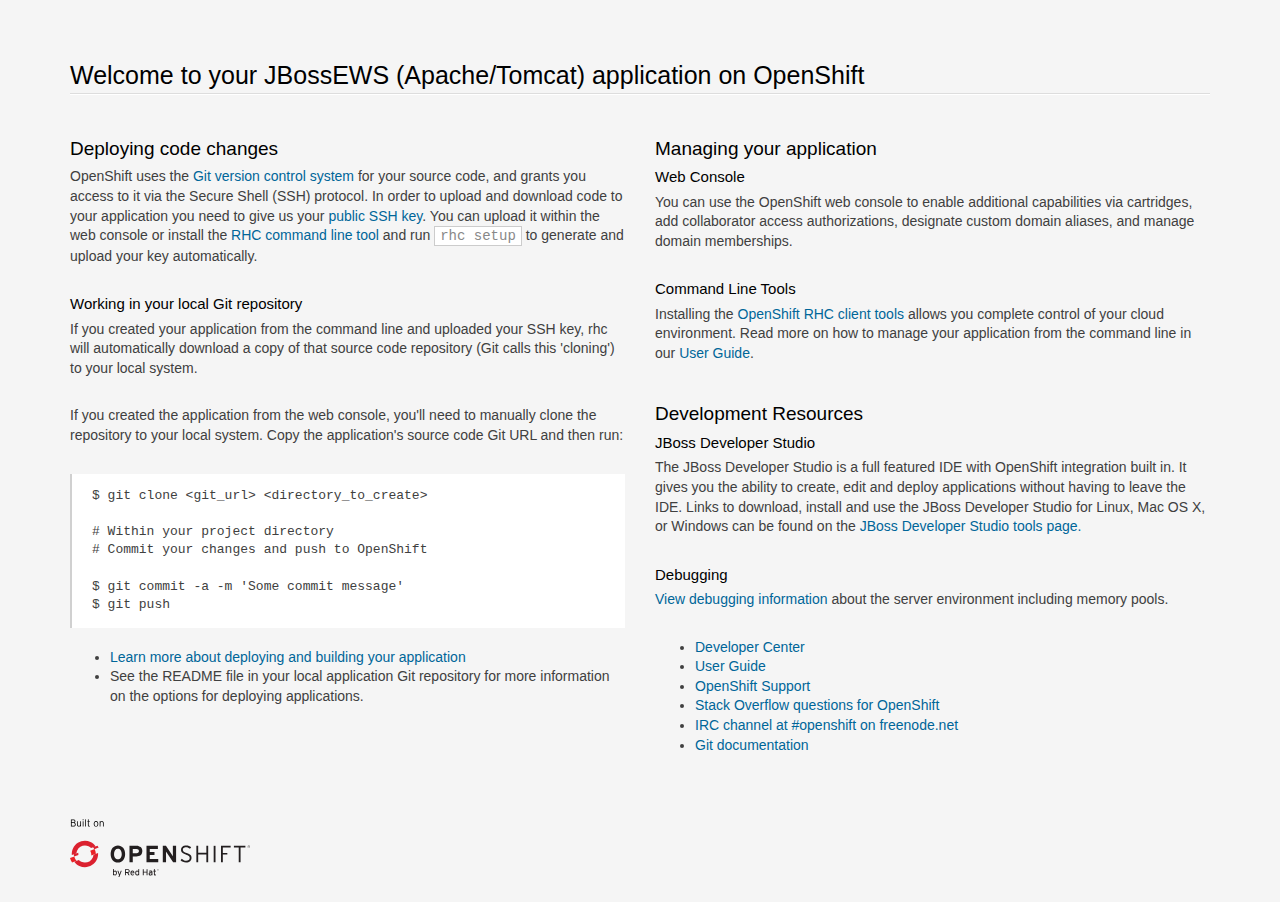
==== src/main/webapp/index.html @ 7d57b136 "Creating template" ====
<!doctype html>
<html lang="en">
<head>
  <meta charset="utf-8">
  <meta http-equiv="X-UA-Compatible" content="IE=edge,chrome=1">
  <title>Welcome to OpenShift</title>
  
<style>

/*!
 * Bootstrap v3.0.0
 *
 * Copyright 2013 Twitter, Inc
 * Licensed under the Apache License v2.0
 * http://www.apache.org/licenses/LICENSE-2.0
 *
 * Designed and built with all the love in the world @twitter by @mdo and @fat.
 */

  .logo {
    background-size: cover;
    height: 58px;
    width: 180px;
    margin-top: 6px;
    background-image: url([data-uri]);
  }
.logo a {
  display: block;
  width: 100%;
  height: 100%;
}
*, *:before, *:after {
    -moz-box-sizing: border-box;
    box-sizing: border-box;
}
aside,
footer,
header,
hgroup,
section{
  display: block;
}
body {
  color: #404040;
  font-family: "Helvetica Neue",Helvetica,"Liberation Sans",Arial,sans-serif;
  font-size: 14px;
  line-height: 1.4;
}

html {
  font-family: sans-serif;
  -ms-text-size-adjust: 100%;
  -webkit-text-size-adjust: 100%;
}
ul {
    margin-top: 0;
}
.container {
  margin-right: auto;
  margin-left: auto;
  padding-left: 15px;
  padding-right: 15px;
}
.container:before,
.container:after {
  content: " ";
  /* 1 */

  display: table;
  /* 2 */

}
.container:after {
  clear: both;
}
.row {
  margin-left: -15px;
  margin-right: -15px;
}
.row:before,
.row:after {
  content: " ";
  /* 1 */

  display: table;
  /* 2 */

}
.row:after {
  clear: both;
}
.col-sm-6, .col-md-6, .col-xs-12 {
  position: relative;
  min-height: 1px;
  padding-left: 15px;
  padding-right: 15px;
}
.col-xs-12 {
  width: 100%;
}

@media (min-width: 768px) {
  .container {
    width: 750px;
  }
  .col-sm-6 {
    float: left;
  }
  .col-sm-6 {
    width: 50%;
  }
}

@media (min-width: 992px) {
  .container {
    width: 970px;
  }
  .col-md-6 {
    float: left;
  }
  .col-md-6 {
    width: 50%;
  }
}
@media (min-width: 1200px) {
  .container {
    width: 1170px;
  }
}

a {
  color: #069;
  text-decoration: none;
}
a:hover {
  color: #EA0011;
  text-decoration: underline;
}
hgroup {
  margin-top: 50px;
}
footer {
    margin: 50px 0 25px;
}
h1, h2, h3 {
  color: #000;
  line-height: 1.38em;
  margin: 1.5em 0 .3em;
}
h1 {
  font-size: 25px;
  font-weight: 300;
  border-bottom: 1px solid #fff;
  margin-bottom: .5em;
}
h1:after {
  content: "";
  display: block;
  width: 100%;
  height: 1px;
  background-color: #ddd;
}
h2 {
  font-size: 19px;
  font-weight: 400;
}
h3 {
  font-size: 15px;
  font-weight: 400;
  margin: 0 0 .3em;
}
p {
  margin: 0 0 2em;
}
p + h2 {
  margin-top: 2em;
}
html {
  background: #f5f5f5;
  height: 100%;
}
code {
  background-color: white;
  border: 1px solid #ccc;
  padding: 1px 5px;
  color: #888;
}
pre {
  display: block;
  padding: 13.333px 20px;
  margin: 0 0 20px;
  font-size: 13px;
  line-height: 1.4;
  background-color: #fff;
  border-left: 2px solid rgba(120,120,120,0.35);
  white-space: pre;
  white-space: pre-wrap;
  word-break: normal;
  word-wrap: break-word;
  overflow: auto;
  font-family: Menlo,Monaco,"Liberation Mono",Consolas,monospace !important;
}

</style>

</head>
<body>

<section class='container'>
          <hgroup>
            <h1>Welcome to your JBossEWS (Apache/Tomcat) application on OpenShift</h1>
          </hgroup>


        <div class="row">
          <section class='col-xs-12 col-sm-6 col-md-6'>
            <section>
              <h2>Deploying code changes</h2>
                <p>OpenShift uses the <a href="http://git-scm.com/">Git version control system</a> for your source code, and grants you access to it via the Secure Shell (SSH) protocol. In order to upload and download code to your application you need to give us your <a href="https://www.openshift.com/developers/remote-access">public SSH key</a>. You can upload it within the web console or install the <a href="https://www.openshift.com/developers/rhc-client-tools-install">RHC command line tool</a> and run <code>rhc setup</code> to generate and upload your key automatically.</p>

                <h3>Working in your local Git repository</h3>
                <p>If you created your application from the command line and uploaded your SSH key, rhc will automatically download a copy of that source code repository (Git calls this 'cloning') to your local system.</p>

                <p>If you created the application from the web console, you'll need to manually clone the repository to your local system. Copy the application's source code Git URL and then run:</p>

<pre>$ git clone &lt;git_url&gt; &lt;directory_to_create&gt;

# Within your project directory
# Commit your changes and push to OpenShift

$ git commit -a -m 'Some commit message'
$ git push</pre>


                  <ul>
                    <li><a href="https://www.openshift.com/developers/deploying-and-building-applications">Learn more about deploying and building your application</a></li>
                    <li>See the README file in your local application Git repository for more information on the options for deploying applications.</li>
                  </ul>

            </section>

          </section>
          <section class="col-xs-12 col-sm-6 col-md-6">

                <h2>Managing your application</h2>

                <h3>Web Console</h3>
                <p>You can use the OpenShift web console to enable additional capabilities via cartridges, add collaborator access authorizations, designate custom domain aliases, and manage domain memberships.</p>

                <h3>Command Line Tools</h3>
                <p>Installing the <a href="https://www.openshift.com/developers/rhc-client-tools-install">OpenShift RHC client tools</a> allows you complete control of your cloud environment. Read more on how to manage your application from the command line in our <a href="https://www.openshift.com/user-guide">User Guide</a>.
                </p>

                <h2>Development Resources</h2>
                  <h3>JBoss Developer Studio</h3>
                  <p>
                    The JBoss Developer Studio is a full featured IDE with OpenShift integration built in.
                    It gives you the ability to create, edit and deploy applications without having to
                    leave the IDE.  Links to download, install and use the JBoss Developer Studio for Linux,
                    Mac OS X, or Windows can be found on the
                    <a href="https://www.openshift.com/developers/tools">JBoss Developer Studio tools page.</a>
                  </p>
                  <h3>Debugging</h3>
                  <p><a href="snoop.jsp">View debugging information</a> about the server environment including memory pools.</p>
                  <ul>
                    <li><a href="https://www.openshift.com/developers">Developer Center</a></li>
                    <li><a href="https://www.openshift.com/user-guide">User Guide</a></li>
                    <li><a href="https://www.openshift.com/support">OpenShift Support</a></li>
                    <li><a href="http://stackoverflow.com/questions/tagged/openshift">Stack Overflow questions for OpenShift</a></li>
                    <li><a href="http://webchat.freenode.net/?randomnick=1&channels=openshift&uio=d4">IRC channel at #openshift on freenode.net</a></li>
                    <li><a href="http://git-scm.com/documentation">Git documentation</a></li>
                  </ul>

          </section>
        </div>

        <footer>
          <div class="logo"><a href="https://www.openshift.com/"></a></div>
        </footer>
</section>
</body>
</html>
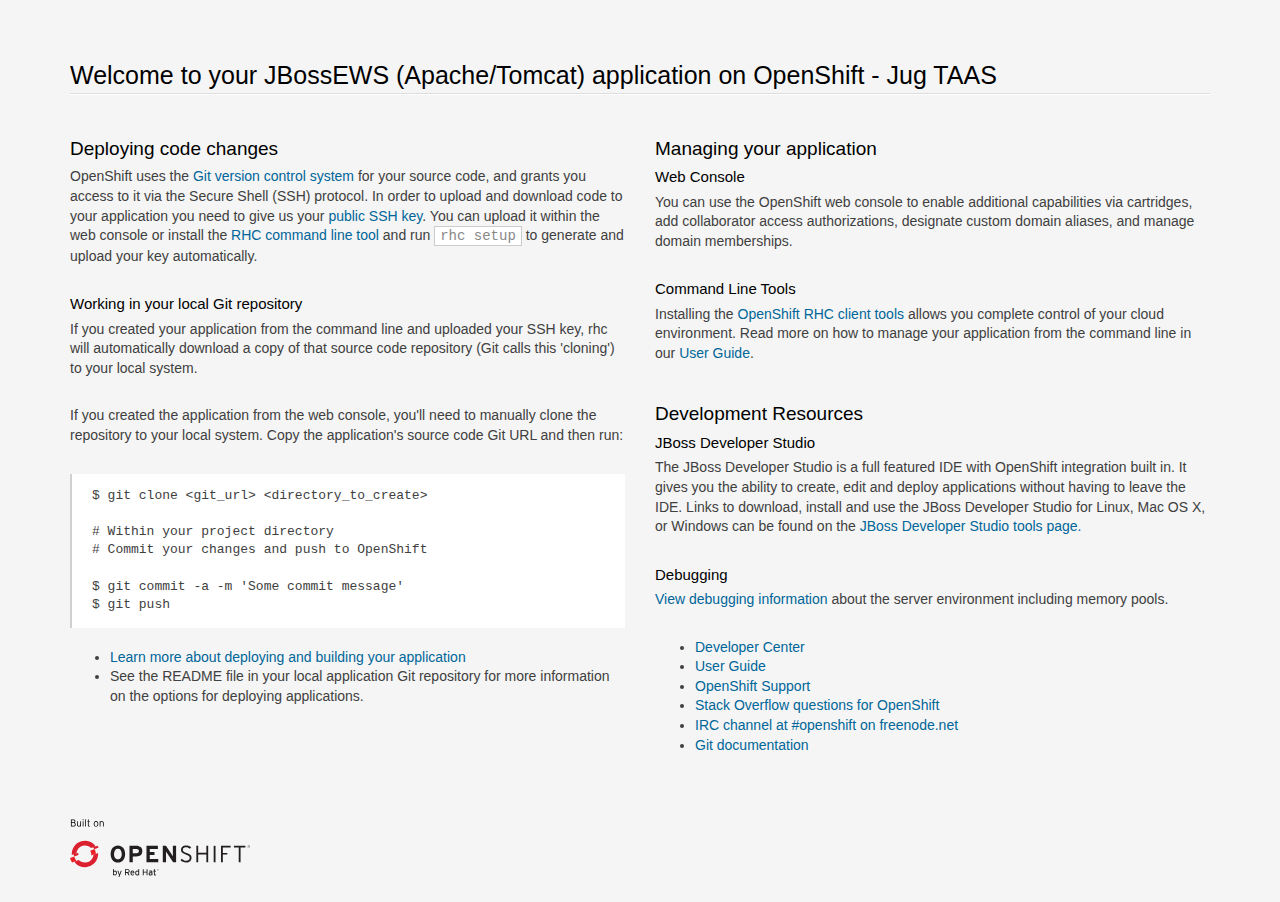
==== commit a1afbab7: "Piccola modifica per testare il collegamento github -> openshift." ====
--- a/src/main/webapp/index.html
+++ b/src/main/webapp/index.html
@@ -208,7 +208,7 @@
 
 <section class='container'>
           <hgroup>
-            <h1>Welcome to your JBossEWS (Apache/Tomcat) application on OpenShift</h1>
+            <h1>Welcome to your JBossEWS (Apache/Tomcat) application on OpenShift - Jug TAAS</h1>
           </hgroup>
 
 
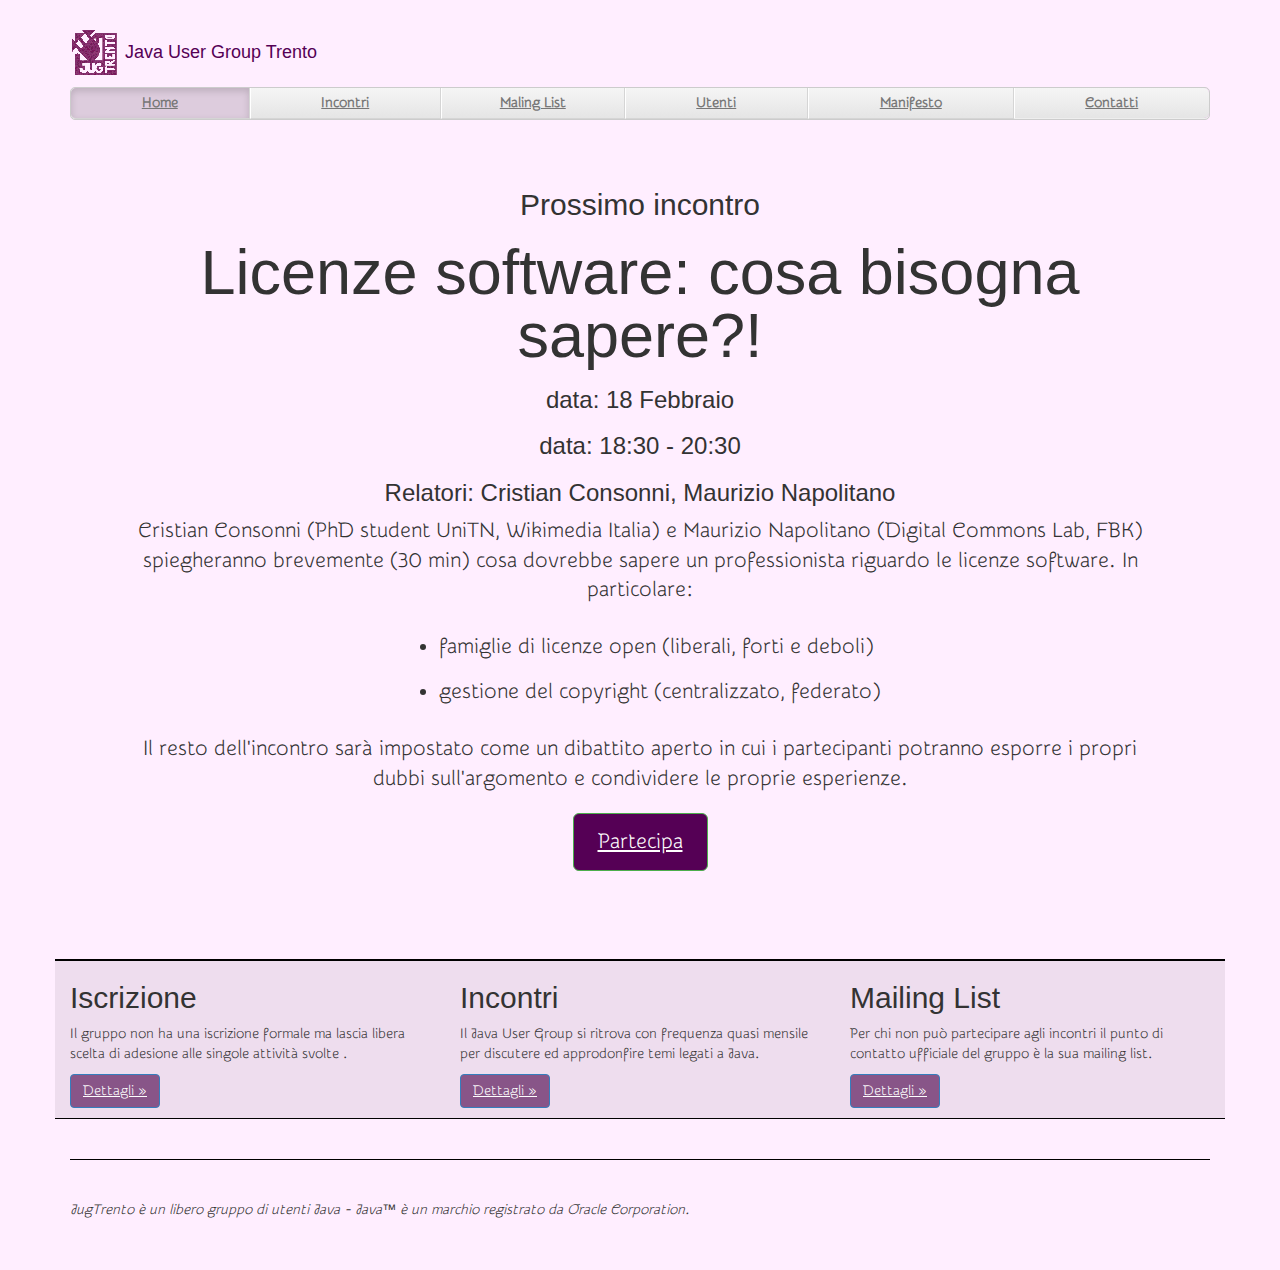
==== commit 5b18c846: "spostati file statici" ====
--- a/src/main/webapp/index.html
+++ b/src/main/webapp/index.html
@@ -1,282 +1,105 @@
-<!doctype html>
-<html lang="en">
-<head>
-  <meta charset="utf-8">
-  <meta http-equiv="X-UA-Compatible" content="IE=edge,chrome=1">
-  <title>Welcome to OpenShift</title>
-  
-<style>
-
-/*!
- * Bootstrap v3.0.0
- *
- * Copyright 2013 Twitter, Inc
- * Licensed under the Apache License v2.0
- * http://www.apache.org/licenses/LICENSE-2.0
- *
- * Designed and built with all the love in the world @twitter by @mdo and @fat.
- */
-
-  .logo {
-    background-size: cover;
-    height: 58px;
-    width: 180px;
-    margin-top: 6px;
-    background-image: url([data-uri]);
-  }
-.logo a {
-  display: block;
-  width: 100%;
-  height: 100%;
-}
-*, *:before, *:after {
-    -moz-box-sizing: border-box;
-    box-sizing: border-box;
-}
-aside,
-footer,
-header,
-hgroup,
-section{
-  display: block;
-}
-body {
-  color: #404040;
-  font-family: "Helvetica Neue",Helvetica,"Liberation Sans",Arial,sans-serif;
-  font-size: 14px;
-  line-height: 1.4;
-}
-
-html {
-  font-family: sans-serif;
-  -ms-text-size-adjust: 100%;
-  -webkit-text-size-adjust: 100%;
-}
-ul {
-    margin-top: 0;
-}
-.container {
-  margin-right: auto;
-  margin-left: auto;
-  padding-left: 15px;
-  padding-right: 15px;
-}
-.container:before,
-.container:after {
-  content: " ";
-  /* 1 */
-
-  display: table;
-  /* 2 */
-
-}
-.container:after {
-  clear: both;
-}
-.row {
-  margin-left: -15px;
-  margin-right: -15px;
-}
-.row:before,
-.row:after {
-  content: " ";
-  /* 1 */
-
-  display: table;
-  /* 2 */
-
-}
-.row:after {
-  clear: both;
-}
-.col-sm-6, .col-md-6, .col-xs-12 {
-  position: relative;
-  min-height: 1px;
-  padding-left: 15px;
-  padding-right: 15px;
-}
-.col-xs-12 {
-  width: 100%;
-}
-
-@media (min-width: 768px) {
-  .container {
-    width: 750px;
-  }
-  .col-sm-6 {
-    float: left;
-  }
-  .col-sm-6 {
-    width: 50%;
-  }
-}
-
-@media (min-width: 992px) {
-  .container {
-    width: 970px;
-  }
-  .col-md-6 {
-    float: left;
-  }
-  .col-md-6 {
-    width: 50%;
-  }
-}
-@media (min-width: 1200px) {
-  .container {
-    width: 1170px;
-  }
-}
-
-a {
-  color: #069;
-  text-decoration: none;
-}
-a:hover {
-  color: #EA0011;
-  text-decoration: underline;
-}
-hgroup {
-  margin-top: 50px;
-}
-footer {
-    margin: 50px 0 25px;
-}
-h1, h2, h3 {
-  color: #000;
-  line-height: 1.38em;
-  margin: 1.5em 0 .3em;
-}
-h1 {
-  font-size: 25px;
-  font-weight: 300;
-  border-bottom: 1px solid #fff;
-  margin-bottom: .5em;
-}
-h1:after {
-  content: "";
-  display: block;
-  width: 100%;
-  height: 1px;
-  background-color: #ddd;
-}
-h2 {
-  font-size: 19px;
-  font-weight: 400;
-}
-h3 {
-  font-size: 15px;
-  font-weight: 400;
-  margin: 0 0 .3em;
-}
-p {
-  margin: 0 0 2em;
-}
-p + h2 {
-  margin-top: 2em;
-}
-html {
-  background: #f5f5f5;
-  height: 100%;
-}
-code {
-  background-color: white;
-  border: 1px solid #ccc;
-  padding: 1px 5px;
-  color: #888;
-}
-pre {
-  display: block;
-  padding: 13.333px 20px;
-  margin: 0 0 20px;
-  font-size: 13px;
-  line-height: 1.4;
-  background-color: #fff;
-  border-left: 2px solid rgba(120,120,120,0.35);
-  white-space: pre;
-  white-space: pre-wrap;
-  word-break: normal;
-  word-wrap: break-word;
-  overflow: auto;
-  font-family: Menlo,Monaco,"Liberation Mono",Consolas,monospace !important;
-}
-
-</style>
-
-</head>
-<body>
-
-<section class='container'>
-          <hgroup>
-            <h1>Welcome to your JBossEWS (Apache/Tomcat) application on OpenShift - Jug TAAS</h1>
-          </hgroup>
-
-
-        <div class="row">
-          <section class='col-xs-12 col-sm-6 col-md-6'>
-            <section>
-              <h2>Deploying code changes</h2>
-                <p>OpenShift uses the <a href="http://git-scm.com/">Git version control system</a> for your source code, and grants you access to it via the Secure Shell (SSH) protocol. In order to upload and download code to your application you need to give us your <a href="https://www.openshift.com/developers/remote-access">public SSH key</a>. You can upload it within the web console or install the <a href="https://www.openshift.com/developers/rhc-client-tools-install">RHC command line tool</a> and run <code>rhc setup</code> to generate and upload your key automatically.</p>
-
-                <h3>Working in your local Git repository</h3>
-                <p>If you created your application from the command line and uploaded your SSH key, rhc will automatically download a copy of that source code repository (Git calls this 'cloning') to your local system.</p>
-
-                <p>If you created the application from the web console, you'll need to manually clone the repository to your local system. Copy the application's source code Git URL and then run:</p>
-
-<pre>$ git clone &lt;git_url&gt; &lt;directory_to_create&gt;
-
-# Within your project directory
-# Commit your changes and push to OpenShift
-
-$ git commit -a -m 'Some commit message'
-$ git push</pre>
-
-
-                  <ul>
-                    <li><a href="https://www.openshift.com/developers/deploying-and-building-applications">Learn more about deploying and building your application</a></li>
-                    <li>See the README file in your local application Git repository for more information on the options for deploying applications.</li>
-                  </ul>
-
-            </section>
-
-          </section>
-          <section class="col-xs-12 col-sm-6 col-md-6">
-
-                <h2>Managing your application</h2>
-
-                <h3>Web Console</h3>
-                <p>You can use the OpenShift web console to enable additional capabilities via cartridges, add collaborator access authorizations, designate custom domain aliases, and manage domain memberships.</p>
-
-                <h3>Command Line Tools</h3>
-                <p>Installing the <a href="https://www.openshift.com/developers/rhc-client-tools-install">OpenShift RHC client tools</a> allows you complete control of your cloud environment. Read more on how to manage your application from the command line in our <a href="https://www.openshift.com/user-guide">User Guide</a>.
-                </p>
-
-                <h2>Development Resources</h2>
-                  <h3>JBoss Developer Studio</h3>
-                  <p>
-                    The JBoss Developer Studio is a full featured IDE with OpenShift integration built in.
-                    It gives you the ability to create, edit and deploy applications without having to
-                    leave the IDE.  Links to download, install and use the JBoss Developer Studio for Linux,
-                    Mac OS X, or Windows can be found on the
-                    <a href="https://www.openshift.com/developers/tools">JBoss Developer Studio tools page.</a>
-                  </p>
-                  <h3>Debugging</h3>
-                  <p><a href="snoop.jsp">View debugging information</a> about the server environment including memory pools.</p>
-                  <ul>
-                    <li><a href="https://www.openshift.com/developers">Developer Center</a></li>
-                    <li><a href="https://www.openshift.com/user-guide">User Guide</a></li>
-                    <li><a href="https://www.openshift.com/support">OpenShift Support</a></li>
-                    <li><a href="http://stackoverflow.com/questions/tagged/openshift">Stack Overflow questions for OpenShift</a></li>
-                    <li><a href="http://webchat.freenode.net/?randomnick=1&channels=openshift&uio=d4">IRC channel at #openshift on freenode.net</a></li>
-                    <li><a href="http://git-scm.com/documentation">Git documentation</a></li>
-                  </ul>
-
-          </section>
-        </div>
-
-        <footer>
-          <div class="logo"><a href="https://www.openshift.com/"></a></div>
-        </footer>
-</section>
-</body>
-</html>
+<!DOCTYPE html>
+<html lang="en">
+    <head>
+        <meta http-equiv="content-type" content="text/html; charset=UTF-8">
+        <meta charset="utf-8">
+        <meta http-equiv="X-UA-Compatible" content="IE=edge">
+        <meta name="viewport" content="width=device-width, initial-scale=1.0">
+        <meta name="description" content="">
+        <meta name="author" content="">
+        <link rel="shortcut icon" href="img/favicon.png">
+
+        <title>JUG Trento - Home</title>
+
+        <!-- Bootstrap core CSS -->
+        <link href="css/bootstrap.css" rel="stylesheet">
+
+        <!-- Custom styles for this template -->
+        <link href="css/justified-nav.css" rel="stylesheet">
+        <link href='http://fonts.googleapis.com/css?family=Snippet' rel='stylesheet' type='text/css'>
+        <!--
+        <link href='http://fonts.googleapis.com/css?family=Jolly+Lodger' rel='stylesheet' type='text/css'>
+        -->
+
+        <!-- Just for debugging purposes. Don't actually copy this line! -->
+        <!--[if lt IE 9]><script src="../../docs-assets/js/ie8-responsive-file-warning.js"></script><![endif]-->
+
+        <!-- HTML5 shim and Respond.js IE8 support of HTML5 elements and media queries -->
+        <!--[if lt IE 9]>
+          <script src="https://oss.maxcdn.com/libs/html5shiv/3.7.0/html5shiv.js"></script>
+          <script src="https://oss.maxcdn.com/libs/respond.js/1.3.0/respond.min.js"></script>
+        <![endif]-->
+    </head>
+
+    <body>
+
+        <div class="container">
+
+            <div class="masthead">
+
+                <!-- Navigation bar -->
+                <h4 class="text-masthead"><img src="img/logojugtn.gif" alt="Logo" /> Java User Group Trento</h4>
+                <ul class="nav nav-justified">
+                    <li class="active"><a href="index.html">Home</a></li>
+                    <li ><a href="incontri.html">Incontri</a></li>
+                    <li><a href="mailinglist.html">Maling List</a></li>
+                    <li><a href="utenti.html">Utenti</a></li>
+                    <li><a href="manifesto.html">Manifesto</a></li>
+                    <li><a href="contatti.html">Contatti</a></li>
+                    <!--
+                    -->
+                </ul>
+            </div>
+
+            <!-- Jumbotron -->
+            <div class="jumbotron">
+                <h2>Prossimo incontro</h2>
+                <h1>Licenze software: cosa bisogna sapere?!</h1>
+                <h3>data: 18 Febbraio</h3>
+                <h3>data: 18:30 - 20:30</h3>
+                <h3>Relatori: Cristian Consonni, Maurizio Napolitano</h3>
+                <p class="lead">Cristian Consonni (PhD student UniTN, Wikimedia Italia) e Maurizio Napolitano (Digital Commons Lab, FBK) spiegheranno brevemente (30 min) cosa dovrebbe sapere un professionista riguardo le licenze software. In particolare:
+                <ul style="text-align: left;display: inline-block;">
+                    <li>famiglie di licenze open (liberali, forti e deboli)</li>
+                    <li>gestione del copyright (centralizzato, federato)</li>
+                </ul>
+                </p>
+
+                <p class="lead">Il resto dell'incontro sarà impostato come un dibattito aperto in cui i partecipanti potranno esporre i propri dubbi sull'argomento e condividere le proprie esperienze.</p>
+                <p><a class="btn btn-lg btn-success" href="incontri-prossimo.html" role="button">Partecipa</a></p>
+            </div>
+
+            <!-- Example row of columns -->
+            <div class="row">
+                <div class="col-lg-4">
+                    <h2>Iscrizione</h2>
+                    <p>Il gruppo non ha una iscrizione formale ma lascia libera scelta di adesione alle singole attività svolte .</p>
+                    <p><a class="btn btn-primary" href="iscrizione.html" role="button">Dettagli »</a></p>
+                </div>
+                <div class="col-lg-4">
+                    <h2>Incontri</h2>
+                    <p>Il Java User Group si ritrova con frequenza quasi mensile per discutere ed approdonfire temi legati a Java. </p>
+                    <p><a class="btn btn-primary" href="incontri.html" role="button">Dettagli »</a></p>
+                </div>
+                <div class="col-lg-4">
+                    <h2>Mailing List</h2>
+                    <p>Per chi non può partecipare agli incontri il punto di contatto ufficiale del gruppo è la sua mailing list. </p>
+                    <p><a class="btn btn-primary" href="mailinglist.html" role="button">Dettagli »</a></p>
+                </div>
+            </div>
+
+
+            <!-- Site footer -->
+            <div class="footer">
+                <p>JugTrento è un libero gruppo di utenti Java - Java™ è un marchio registrato da Oracle Corporation.</p>
+            </div>
+
+        </div> <!-- /container -->
+
+
+        <!-- Bootstrap core JavaScript
+        ================================================== -->
+        <!-- Placed at the end of the document so the pages load faster -->
+
+    </body>
+</html>
--- a/src/main/webapp/css/justified-nav.css
+++ b/src/main/webapp/css/justified-nav.css
@@ -0,0 +1,124 @@
+body {
+  padding-top: 20px;
+  background-color: #fef;
+    /*  font-family: 'Jolly Lodger', cursive; */
+  font-family: 'Snippet', sans-serif;
+}
+
+a {
+    color: #505;
+    text-decoration:underline;
+}
+
+.featurette-image {
+  margin-top: 10px;
+  margin-bottom: 10px;
+}
+
+.row {
+  border-top: 1px solid #000;
+}
+
+.col-lg-4 {
+    background-color: #ede;
+  border-top: 1px solid #000;
+  border-bottom: 1px solid #000;
+}
+
+.text-masthead {
+   color: #505;
+}
+
+.footer {
+  font-style:italic;
+  border-top: 1px solid #000;
+  margin-top: 40px;
+  padding-top: 40px;
+  padding-bottom: 40px;
+}
+
+.footer > hr {
+  background-color: #000;
+   color: #000;
+}
+
+/* Main marketing message and sign up button */
+.jumbotron {
+  text-align: center;
+  background-color: transparent;
+}
+.jumbotron .btn {
+  background-color: #505;
+  font-size: 21px;
+  padding: 14px 24px;
+}
+.btn-primary {
+  background-color: #858;
+}
+/* Customize the nav-justified links to be fill the entire space of the .navbar */
+
+.nav-justified {
+  background-color: #eee;
+  border-radius: 5px;
+  border: 1px solid #ccc;
+}
+.nav-justified > li > a {
+  margin-bottom: 0;
+  padding-top: 5px;
+  padding-bottom: 5px;
+  color: #777;
+  font-weight: bold;
+  text-align: center;
+  border-bottom: 1px solid #d5d5d5;
+  background-color: #e5a5e5; /* Old browsers */
+  background-repeat: repeat-x; /* Repeat the gradient */
+  background-image: -moz-linear-gradient(top, #f5e5f5 0%, #e5d5e5 100%); /* FF3.6+ */
+  background-image: -webkit-gradient(linear, left top, left bottom, color-stop(0%,#f5f5f5), color-stop(100%,#e5e5e5)); /* Chrome,Safari4+ */
+  background-image: -webkit-linear-gradient(top, #f5f5f5 0%,#e5e5e5 100%); /* Chrome 10+,Safari 5.1+ */
+  background-image: -o-linear-gradient(top, #f5f5f5 0%,#e5e5e5 100%); /* Opera 11.10+ */
+  filter: progid:DXImageTransform.Microsoft.gradient( startColorstr='#f5f5f5', endColorstr='#e5e5e5',GradientType=0 ); /* IE6-9 */
+  background-image: linear-gradient(top, #f5f5f5 0%,#e5e5e5 100%); /* W3C */
+}
+.nav-justified > .active > a,
+.nav-justified > .active > a:hover,
+.nav-justified > .active > a:focus {
+  background-color: #dcd;
+  background-image: none;
+  box-shadow: inset 0 3px 7px rgba(0,0,0,.15);
+}
+.nav-justified > li:first-child > a {
+  border-radius: 5px 5px 0 0;
+}
+.nav-justified > li:last-child > a {
+  border-bottom: 0;
+  border-radius: 0 0 5px 5px;
+}
+
+@media (min-width: 768px) {
+  .nav-justified {
+    max-height: 52px;
+  }
+  .nav-justified > li > a {
+    border-left: 1px solid #fff;
+    border-right: 1px solid #d5d5d5;
+  }
+  .nav-justified > li:first-child > a {
+    border-left: 0;
+    border-radius: 5px 0 0 5px;
+  }
+  .nav-justified > li:last-child > a {
+    border-radius: 0 5px 5px 0;
+    border-right: 0;
+  }
+}
+
+/* Responsive: Portrait tablets and up */
+@media screen and (min-width: 768px) {
+  /* Remove the padding we set earlier */
+  .masthead,
+  .marketing,
+  .footer {
+    padding-left: 0;
+    padding-right: 0;
+  }
+}
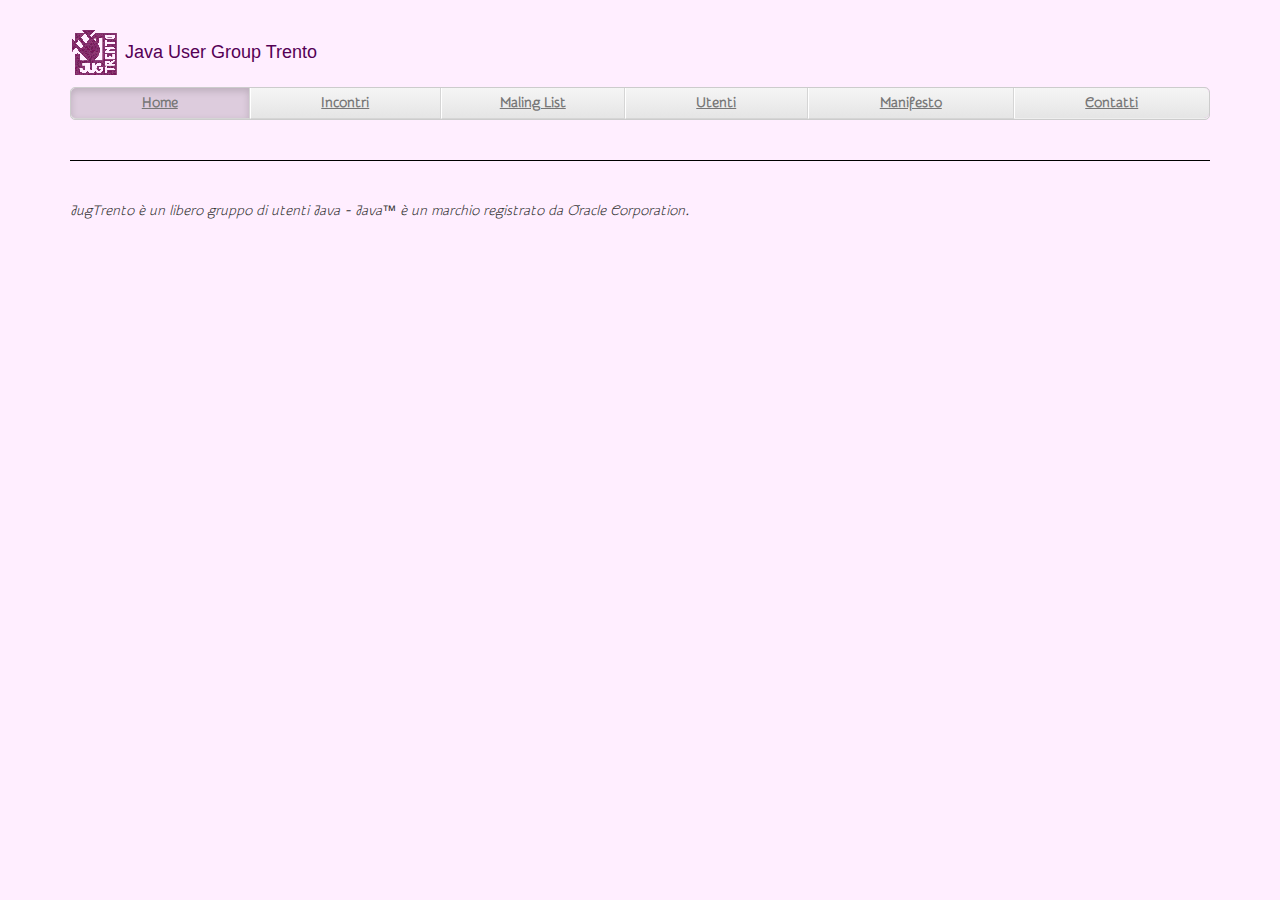
==== commit 20ab9a9c: "form modifica incontro, routing" ====
--- a/src/main/webapp/index.html
+++ b/src/main/webapp/index.html
@@ -1,105 +1,67 @@
-<!DOCTYPE html>
-<html lang="en">
-    <head>
-        <meta http-equiv="content-type" content="text/html; charset=UTF-8">
-        <meta charset="utf-8">
-        <meta http-equiv="X-UA-Compatible" content="IE=edge">
-        <meta name="viewport" content="width=device-width, initial-scale=1.0">
-        <meta name="description" content="">
-        <meta name="author" content="">
-        <link rel="shortcut icon" href="img/favicon.png">
-
-        <title>JUG Trento - Home</title>
-
-        <!-- Bootstrap core CSS -->
-        <link href="css/bootstrap.css" rel="stylesheet">
-
-        <!-- Custom styles for this template -->
-        <link href="css/justified-nav.css" rel="stylesheet">
-        <link href='http://fonts.googleapis.com/css?family=Snippet' rel='stylesheet' type='text/css'>
-        <!--
-        <link href='http://fonts.googleapis.com/css?family=Jolly+Lodger' rel='stylesheet' type='text/css'>
-        -->
-
-        <!-- Just for debugging purposes. Don't actually copy this line! -->
-        <!--[if lt IE 9]><script src="../../docs-assets/js/ie8-responsive-file-warning.js"></script><![endif]-->
-
-        <!-- HTML5 shim and Respond.js IE8 support of HTML5 elements and media queries -->
-        <!--[if lt IE 9]>
-          <script src="https://oss.maxcdn.com/libs/html5shiv/3.7.0/html5shiv.js"></script>
-          <script src="https://oss.maxcdn.com/libs/respond.js/1.3.0/respond.min.js"></script>
-        <![endif]-->
-    </head>
-
-    <body>
-
-        <div class="container">
-
-            <div class="masthead">
-
-                <!-- Navigation bar -->
-                <h4 class="text-masthead"><img src="img/logojugtn.gif" alt="Logo" /> Java User Group Trento</h4>
-                <ul class="nav nav-justified">
-                    <li class="active"><a href="index.html">Home</a></li>
-                    <li ><a href="incontri.html">Incontri</a></li>
-                    <li><a href="mailinglist.html">Maling List</a></li>
-                    <li><a href="utenti.html">Utenti</a></li>
-                    <li><a href="manifesto.html">Manifesto</a></li>
-                    <li><a href="contatti.html">Contatti</a></li>
-                    <!--
-                    -->
-                </ul>
-            </div>
-
-            <!-- Jumbotron -->
-            <div class="jumbotron">
-                <h2>Prossimo incontro</h2>
-                <h1>Licenze software: cosa bisogna sapere?!</h1>
-                <h3>data: 18 Febbraio</h3>
-                <h3>data: 18:30 - 20:30</h3>
-                <h3>Relatori: Cristian Consonni, Maurizio Napolitano</h3>
-                <p class="lead">Cristian Consonni (PhD student UniTN, Wikimedia Italia) e Maurizio Napolitano (Digital Commons Lab, FBK) spiegheranno brevemente (30 min) cosa dovrebbe sapere un professionista riguardo le licenze software. In particolare:
-                <ul style="text-align: left;display: inline-block;">
-                    <li>famiglie di licenze open (liberali, forti e deboli)</li>
-                    <li>gestione del copyright (centralizzato, federato)</li>
-                </ul>
-                </p>
-
-                <p class="lead">Il resto dell'incontro sarà impostato come un dibattito aperto in cui i partecipanti potranno esporre i propri dubbi sull'argomento e condividere le proprie esperienze.</p>
-                <p><a class="btn btn-lg btn-success" href="incontri-prossimo.html" role="button">Partecipa</a></p>
-            </div>
-
-            <!-- Example row of columns -->
-            <div class="row">
-                <div class="col-lg-4">
-                    <h2>Iscrizione</h2>
-                    <p>Il gruppo non ha una iscrizione formale ma lascia libera scelta di adesione alle singole attività svolte .</p>
-                    <p><a class="btn btn-primary" href="iscrizione.html" role="button">Dettagli »</a></p>
-                </div>
-                <div class="col-lg-4">
-                    <h2>Incontri</h2>
-                    <p>Il Java User Group si ritrova con frequenza quasi mensile per discutere ed approdonfire temi legati a Java. </p>
-                    <p><a class="btn btn-primary" href="incontri.html" role="button">Dettagli »</a></p>
-                </div>
-                <div class="col-lg-4">
-                    <h2>Mailing List</h2>
-                    <p>Per chi non può partecipare agli incontri il punto di contatto ufficiale del gruppo è la sua mailing list. </p>
-                    <p><a class="btn btn-primary" href="mailinglist.html" role="button">Dettagli »</a></p>
-                </div>
-            </div>
-
-
-            <!-- Site footer -->
-            <div class="footer">
-                <p>JugTrento è un libero gruppo di utenti Java - Java™ è un marchio registrato da Oracle Corporation.</p>
-            </div>
-
-        </div> <!-- /container -->
-
-
-        <!-- Bootstrap core JavaScript
-        ================================================== -->
-        <!-- Placed at the end of the document so the pages load faster -->
-
-    </body>
-</html>
+<!DOCTYPE html>
+<html lang="en" ng-app="jugtaasApp">
+    <head>
+        <meta http-equiv="content-type" content="text/html; charset=UTF-8">
+        <meta charset="utf-8">
+        <meta http-equiv="X-UA-Compatible" content="IE=edge">
+        <meta name="viewport" content="width=device-width, initial-scale=1.0">
+        <meta name="description" content="">
+        <meta name="author" content="">
+        <link rel="shortcut icon" href="img/favicon.png">
+
+        <title>JUG Trento - Home</title>
+
+        <!-- Bootstrap core CSS -->
+        <link href="css/bootstrap.css" rel="stylesheet">
+
+        <!-- Custom styles for this template -->
+        <link href="css/justified-nav.css" rel="stylesheet">
+        <link href='http://fonts.googleapis.com/css?family=Snippet' rel='stylesheet' type='text/css'>
+        
+        <link rel="stylesheet" type="text/css" href="timeline/css/component.css" />
+        <script src="timeline/js/modernizr.custom.js"></script>
+
+        <script src="lib/angular.min.js"></script>
+        <script src="lib/angular-route.min.js"></script>
+        <script src="js/controllers.js"></script>
+
+        <script src="//code.jquery.com/jquery-1.11.2.min.js"></script>
+
+    </head>
+
+    <body>
+
+        <div class="container">
+
+            <div class="masthead">
+                <!-- Navigation bar -->
+                <h4 class="text-masthead"><img src="img/logojugtn.gif" alt="Logo" /> Java User Group Trento</h4>
+                <ul class="nav nav-justified">
+                    <li class="active"><a href="index.html">Home</a></li>
+                    <li ><a href="incontri.html">Incontri</a></li>
+                    <li><a href="mailinglist.html">Maling List</a></li>
+                    <li><a href="utenti.html">Utenti</a></li>
+                    <li><a href="manifesto.html">Manifesto</a></li>
+                    <li><a href="contatti.html">Contatti</a></li>
+                    <!--
+                    -->
+                </ul>
+            </div>
+
+            <div class="jumbotron" ng-view>
+            </div>
+
+            <!-- Site footer -->
+            <div class="footer">
+                <p>JugTrento è un libero gruppo di utenti Java - Java™ è un marchio registrato da Oracle Corporation.</p>
+            </div>
+
+        </div> <!-- /container -->
+
+
+        <!-- Bootstrap core JavaScript
+        ================================================== -->
+        <!-- Placed at the end of the document so the pages load faster -->
+
+    </body>
+</html>
--- a/src/main/webapp/timeline/css/component.css
+++ b/src/main/webapp/timeline/css/component.css
@@ -0,0 +1,199 @@
+@font-face {
+	font-family: 'ecoico';
+	src:url('../fonts/timelineicons/ecoico.eot');
+	src:url('../fonts/timelineicons/ecoico.eot?#iefix') format('embedded-opentype'),
+		url('../fonts/timelineicons/ecoico.woff') format('woff'),
+		url('../fonts/timelineicons/ecoico.ttf') format('truetype'),
+		url('../fonts/timelineicons/ecoico.svg#ecoico') format('svg');
+	font-weight: normal;
+	font-style: normal;
+} /* Made with http://icomoon.io/ */
+
+.cbp_tmtimeline {
+	margin: 30px 0 0 0;
+	padding: 0;
+	list-style: none;
+	position: relative;
+} 
+
+/* The line */
+.cbp_tmtimeline:before {
+	content: '';
+	position: absolute;
+	top: 0;
+	bottom: 0;
+	width: 10px;
+	background: #ffdc08;
+	left: 20%;
+	margin-left: -10px;
+}
+
+.cbp_tmtimeline > li {
+	position: relative;
+}
+
+/* The date/time */
+.cbp_tmtimeline > li .cbp_tmtime {
+	display: block;
+	width: 25%;
+	padding-right: 100px;
+	position: absolute;
+}
+
+.cbp_tmtimeline > li .cbp_tmtime span {
+	display: block;
+	text-align: right;
+}
+
+.cbp_tmtimeline > li .cbp_tmtime span:first-child {
+	font-size: 1.9em;
+	color: #444;
+}
+
+.cbp_tmtimeline > li .cbp_tmtime span:last-child {
+	font-size: 0.9em;
+	color: #444;
+}
+
+.cbp_tmtimeline > li:nth-child(odd) .cbp_tmtime span:last-child {
+	color: #444;
+}
+
+/* Right content */
+.cbp_tmtimeline > li .cbp_tmlabel {
+	margin: 0 0 15px 25%;
+	background: #cfafcf;
+	color: #000;
+	padding: 2em;
+	font-size: 1.2em;
+	font-weight: 300;
+	line-height: 1.4;
+	position: relative;
+	border-radius: 5px;
+	border: 2px solid #000;
+}
+
+.cbp_tmtimeline > li:nth-child(odd) .cbp_tmlabel {
+	background: #dfcfdf;
+	border: 2px solid #000;
+}
+
+.cbp_tmtimeline > li .cbp_tmlabel h2 { 
+	margin-top: 0px;
+	padding: 0 0 10px 0;
+	border-bottom: 1px solid rgba(255,255,255,0.4);
+}
+
+/* The triangle */
+.cbp_tmtimeline > li .cbp_tmlabel:after {
+	right: 100%;
+	border: 1px solid transparent;
+	content: " ";
+	height: 0;
+	width: 0;
+	position: absolute;
+	pointer-events: none;
+	border-right-color: #000;
+	border-width: 10px;
+	top: 10px;
+}
+
+.cbp_tmtimeline > li:nth-child(odd) .cbp_tmlabel:after {
+	border-right-color: #000;
+}
+
+/* The icons */
+.cbp_tmtimeline > li .cbp_tmicon {
+	width: 40px;
+	height: 40px;
+	font-family: 'ecoico';
+	speak: none;
+	font-style: normal;
+	font-weight: normal;
+	font-variant: normal;
+	text-transform: none;
+	font-size: 3.0em;
+	line-height: 30px;
+	-webkit-font-smoothing: antialiased;
+	position: absolute;
+	color: #fff;
+	background: #000;
+	border-radius: 50%;
+	box-shadow: 0 0 0 8px #f6a400;
+	text-align: center;
+	left: 20%;
+	top: 0;
+	margin: 0 0 0 -25px;
+}
+.cbp_tmicon-arrow-r:before {
+	content: "\e025";
+}
+
+
+.cbp_tmicon-phone:before {
+	content: "\e000";
+}
+
+.cbp_tmicon-screen:before {
+	content: "\e001";
+}
+
+.cbp_tmicon-mail:before {
+	content: "\e002";
+}
+
+.cbp_tmicon-earth:before {
+	content: "\e003";
+}
+
+/* Example Media Queries */
+@media screen and (max-width: 65.375em) {
+
+	.cbp_tmtimeline > li .cbp_tmtime span:last-child {
+		font-size: 1.5em;
+	}
+}
+
+@media screen and (max-width: 47.2em) {
+	.cbp_tmtimeline:before {
+		display: none;
+	}
+
+	.cbp_tmtimeline > li .cbp_tmtime {
+		width: 100%;
+		position: relative;
+		padding: 0 0 20px 0;
+	}
+
+	.cbp_tmtimeline > li .cbp_tmtime span {
+		text-align: left;
+	}
+
+	.cbp_tmtimeline > li .cbp_tmlabel {
+		margin: 0 0 30px 0;
+		padding: 1em;
+		font-weight: 400;
+		font-size: 95%;
+	}
+
+	.cbp_tmtimeline > li .cbp_tmlabel:after {
+		right: auto;
+		left: 20px;
+		border-right-color: transparent;
+		border-bottom-color: #3594cb;
+		top: -20px;
+	}
+
+	.cbp_tmtimeline > li:nth-child(odd) .cbp_tmlabel:after {
+		border-right-color: transparent;
+		border-bottom-color: #6cbfee;
+	}
+
+	.cbp_tmtimeline > li .cbp_tmicon {
+		position: relative;
+		float: right;
+		left: auto;
+		margin: -55px 5px 0 0px;
+	}	
+}
+
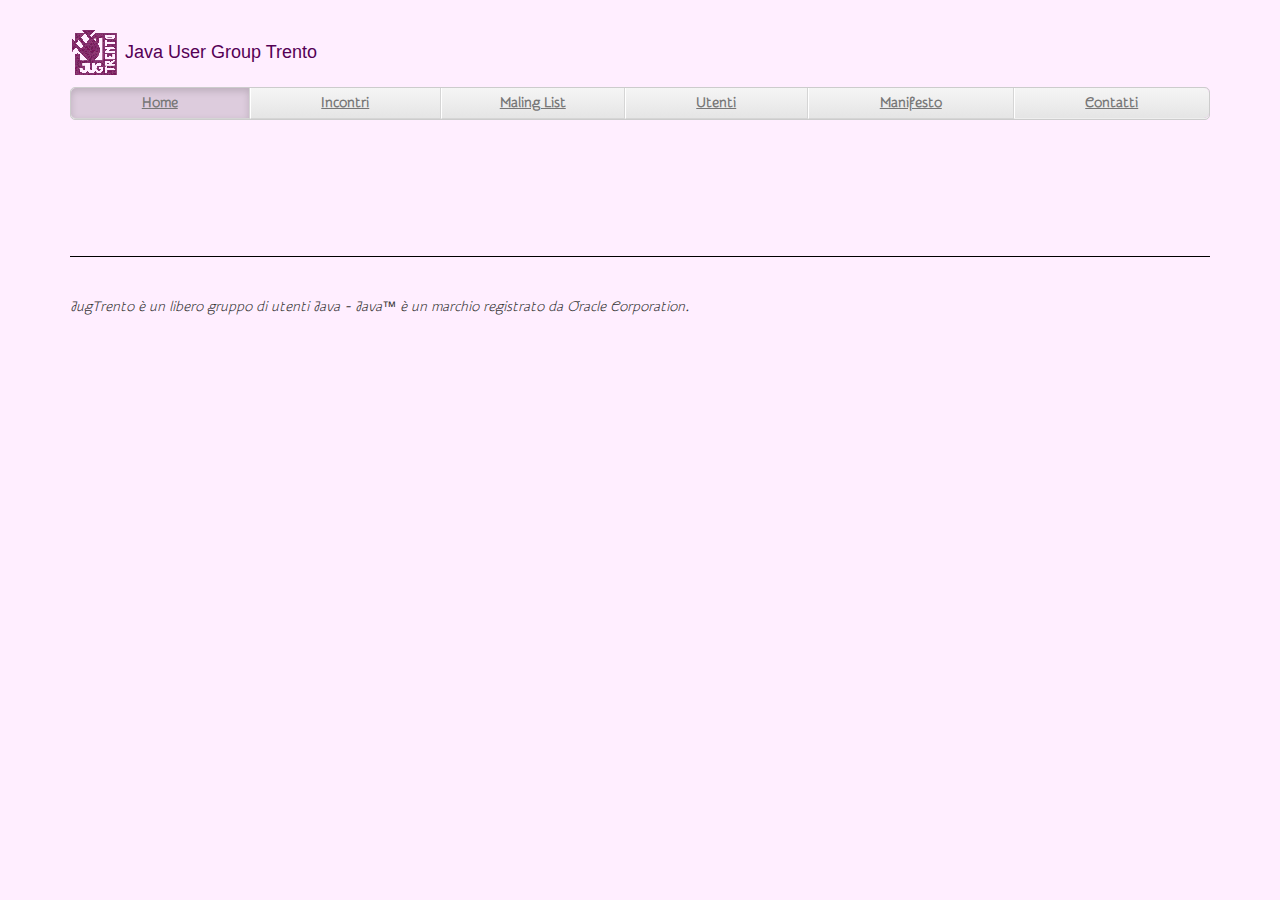
==== commit b3c90896: "routing sistemati" ====
--- a/src/main/webapp/index.html
+++ b/src/main/webapp/index.html
@@ -38,7 +38,7 @@
                 <h4 class="text-masthead"><img src="img/logojugtn.gif" alt="Logo" /> Java User Group Trento</h4>
                 <ul class="nav nav-justified">
                     <li class="active"><a href="index.html">Home</a></li>
-                    <li ><a href="incontri.html">Incontri</a></li>
+                    <li ><a href="#/events">Incontri</a></li>
                     <li><a href="mailinglist.html">Maling List</a></li>
                     <li><a href="utenti.html">Utenti</a></li>
                     <li><a href="manifesto.html">Manifesto</a></li>
@@ -47,8 +47,10 @@
                     -->
                 </ul>
             </div>
-
-            <div class="jumbotron" ng-view>
+            
+            <div class="jumbotron">
+                <div ng-view>
+                </div>
             </div>
 
             <!-- Site footer -->
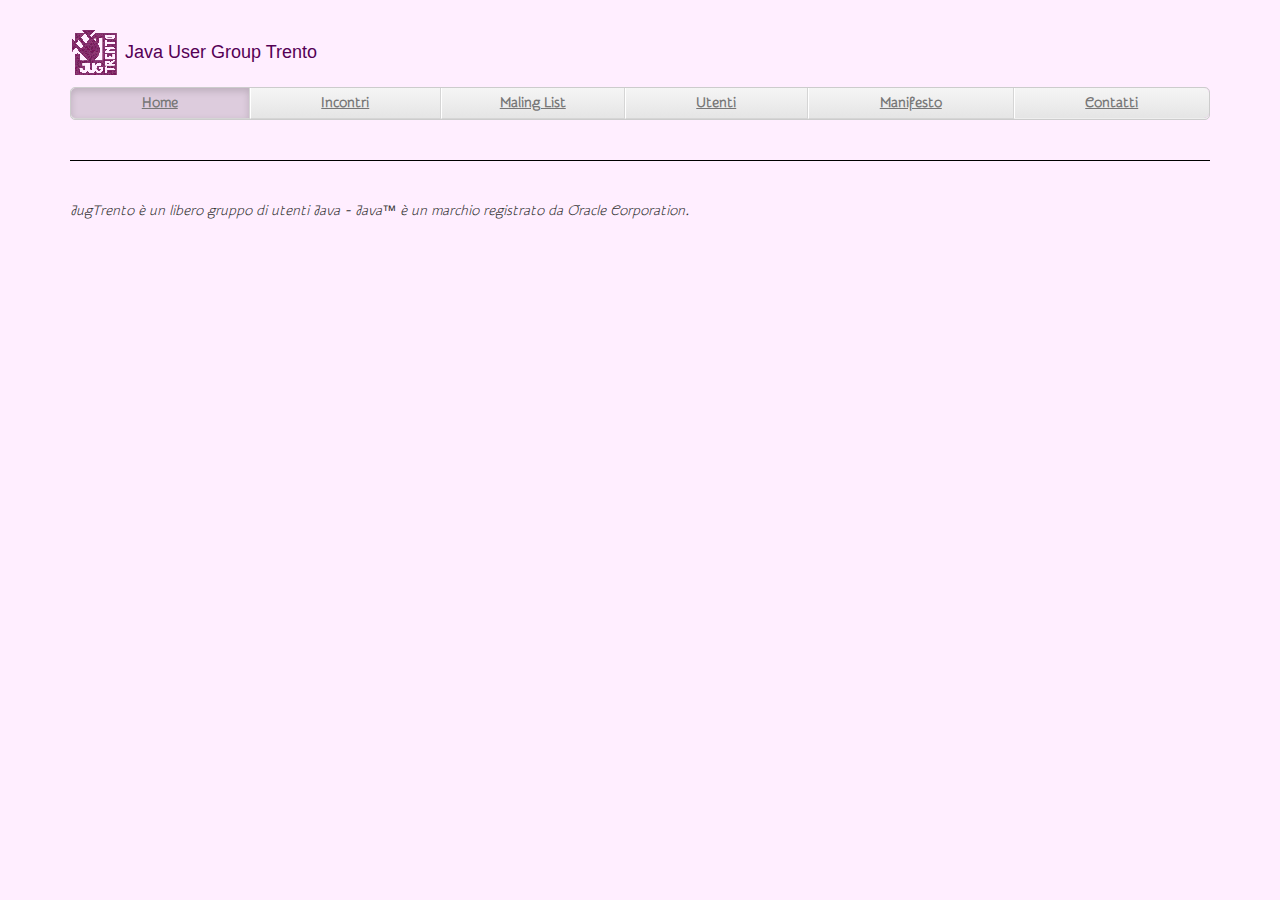
==== commit a168aa40: "angularjs: risolto finalmente il problema delle chiamate sincrone" ====
--- a/src/main/webapp/index.html
+++ b/src/main/webapp/index.html
@@ -48,9 +48,7 @@
                 </ul>
             </div>
             
-            <div class="jumbotron">
-                <div ng-view>
-                </div>
+            <div ng-view>
             </div>
 
             <!-- Site footer -->
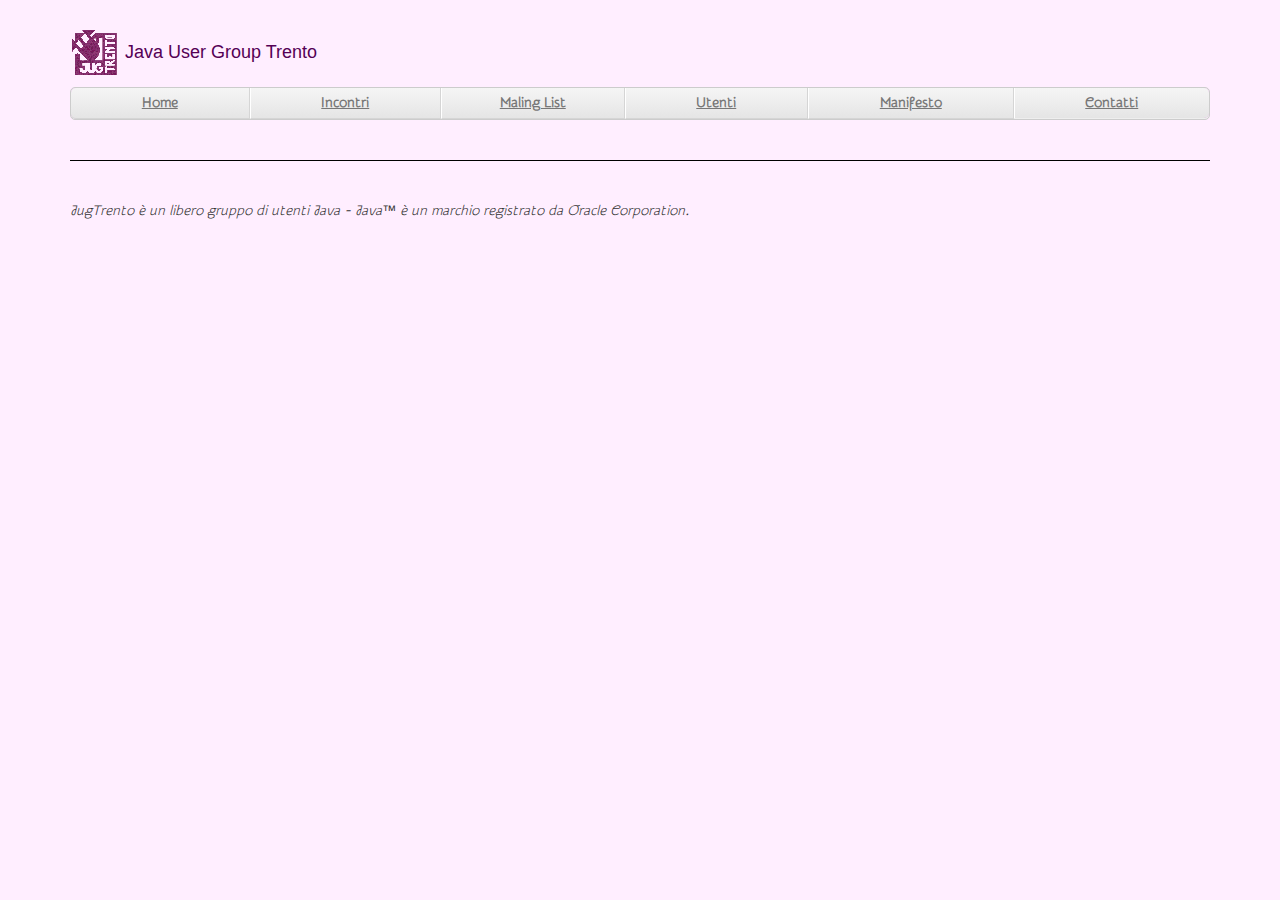
==== commit 56376bfc: "angularizzate tutte le sezioni del sito, direttiva per il selettore del menu" ====
--- a/src/main/webapp/index.html
+++ b/src/main/webapp/index.html
@@ -37,14 +37,12 @@
                 <!-- Navigation bar -->
                 <h4 class="text-masthead"><img src="img/logojugtn.gif" alt="Logo" /> Java User Group Trento</h4>
                 <ul class="nav nav-justified">
-                    <li class="active"><a href="index.html">Home</a></li>
-                    <li ><a href="#/events">Incontri</a></li>
-                    <li><a href="mailinglist.html">Maling List</a></li>
-                    <li><a href="utenti.html">Utenti</a></li>
-                    <li><a href="manifesto.html">Manifesto</a></li>
-                    <li><a href="contatti.html">Contatti</a></li>
-                    <!--
-                    -->
+                    <li><a is-active-nav href="#/home">Home</a></li>
+                    <li><a is-active-nav href="#/events">Incontri</a></li>
+                    <li><a is-active-nav href="#/mailinglist">Maling List</a></li>
+                    <li><a is-active-nav href="#/users">Utenti</a></li>
+                    <li><a is-active-nav href="#/manifesto">Manifesto</a></li>
+                    <li><a is-active-nav href="#/contacts">Contatti</a></li>
                 </ul>
             </div>
             
--- a/src/main/webapp/css/justified-nav.css
+++ b/src/main/webapp/css/justified-nav.css
@@ -51,6 +51,7 @@
   background-color: #505;
   font-size: 21px;
   padding: 14px 24px;
+  color: white;
 }
 .btn-primary {
   background-color: #858;
